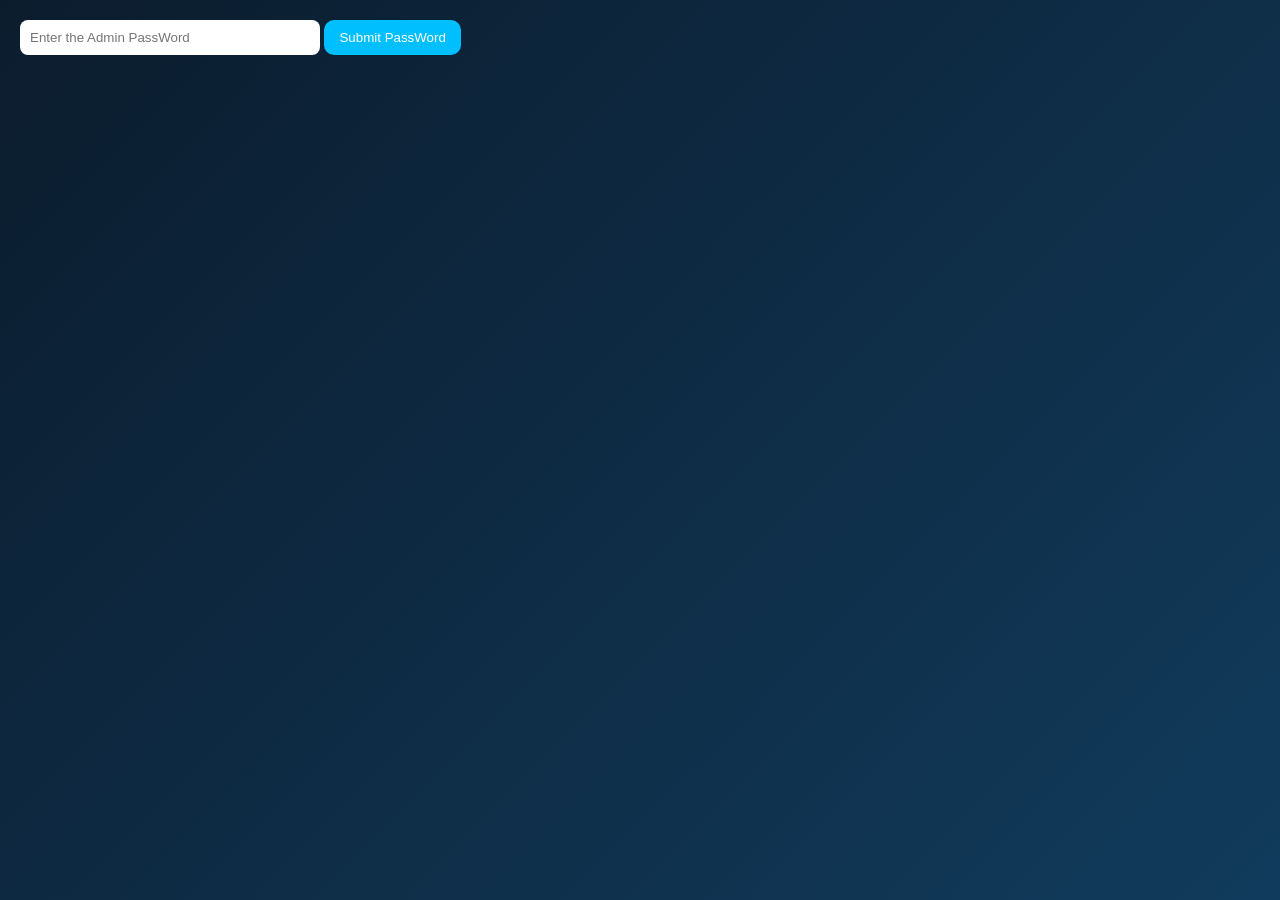
==== cms.html @ 47a47edd "Initial commit Created from https://vercel.com/new" ====
<!DOCTYPE html>
<html lang="en">
<head>
<meta charset="UTF-8">
<meta name="viewport" content="width=device-width, initial-scale=1.0">
<title>BluWave CMS Dashboard</title>
<style>
*{margin:0;padding:0;box-sizing:border-box;font-family:'Segoe UI',sans-serif;}
body{background:linear-gradient(135deg,#0b1c2d,#113b5c);color:white;min-height:100vh;padding:20px;}
h1{text-align:center;margin-bottom:20px;color:#00bfff;}
.container{max-width:1200px;margin:0 auto;}
.tabs{display:flex;gap:20px;margin-bottom:20px;justify-content:center;}
.tab{padding:10px 20px;background:#540251;border-radius:10px;cursor:pointer;transition:0.3s;}
.tab.active{background:#5c5cff;}
.tab:hover{background:#5c5cff;}
.section{display:none;}
.section.active{display:block;}
form{display:flex;flex-wrap:wrap;gap:15px;margin-bottom:20px;}
input, select{padding:10px;border-radius:8px;border:none;width:calc(25% - 10px);}
button{padding:10px 15px;border:none;border-radius:10px;background:#00bfff;color:white;cursor:pointer;transition:0.3s;}
button:hover{background:#540251;}
table{width:100%;border-collapse:collapse;margin-top:10px;}
th,td{padding:10px;border:1px solid #00bfff;text-align:center;}
th{background:#540251;}
.btn-action{padding:5px 10px;border-radius:5px;margin:0 2px;}
.paid{background:green;color:white;}
.pending{background:orange;color:white;}
.message-card {
    background: black;
    padding: 15px;
    margin-bottom: 15px;
    border-left: 4px solid #0044ff;
    border-radius: 8px;
}
.message-card button {
    margin-top: 10px;
    padding: 6px 12px;
    background: #ef4444;
    color: white;
    border: none;
    border-radius: 6px;
    cursor: pointer;
    transition: 0.3s ease;
}

.message-card button:hover {
    background: #b91c1c;
}
#body {
  display: none;
}
</style>
</head>
<body>

<section id="body">
  <div class="container">
  <h1>BluWave CMS Dashboard</h1>

  <div class="tabs">
    <div class="tab active" data-tab="clients">Clients</div>
    <div class="tab" data-tab="projects">Projects</div>
    <div class="tab" data-tab="payments">Payments</div>
    <div class="tab" data-tab="stats">Stats</div>
  </div>

  <!-- Clients Section -->
  <div class="section active" id="clients">
    <form id="clientForm">
      <input type="text" id="clientName" placeholder="Client Name" required>
      <input type="email" id="clientEmail" placeholder="Client Email" required>
      <input type="text" id="clientCompany" placeholder="Company" required>
      <input type="text" id="clientReferral" placeholder="Referred by (optional)">
      <button type="submit">Add Client</button>
    </form>
    <table id="clientTable">
      <thead>
        <tr>
          <th>Name</th>
          <th>Email</th>
          <th>Company</th>
          <th>Referred By</th>
          <th>Actions</th>
        </tr>
      </thead>
      <tbody></tbody>
    </table>
  </div>

  <!-- Projects Section -->
  <div class="section" id="projects">
    <form id="projectForm">
      <select id="projectClient" required></select>
      <input type="text" id="projectName" placeholder="Project Name" required>
      <button type="submit">Add Project</button>
    </form>
    <table id="projectTable">
      <thead>
        <tr>
          <th>Client</th>
          <th>Project</th>
          <th>Actions</th>
        </tr>
      </thead>
      <tbody></tbody>
    </table>
  </div>

  <!-- Payments Section -->
  <div class="section" id="payments">
    <table id="paymentTable">
      <thead>
        <tr>
          <th>Client</th>
          <th>Project</th>
          <th>Status</th>
          <th>Actions</th>
        </tr>
      </thead>
      <tbody></tbody>
    </table>
  </div>

  <!-- Stats Section -->
  <div class="section" id="stats">
    <p>Total Clients: <span id="totalClients">0</span></p>
    <p>Total Projects: <span id="totalProjects">0</span></p>
    <p>Total Paid Projects: <span id="totalPaid">0</span></p>
    <p>Total Referred Clients: <span id="totalReferred">0</span></p>
  </div>

  <section class="messages-section">
    <h2>Incoming Messages</h2>
    <div id="messagesList"></div>
</section>
</div>
</section>

<input type="password" name="password" id="password" placeholder="Enter the Admin PassWord">
<button id="submit">Submit PassWord</button>

<script>

let passWord = document.getElementById('password');
let Button = document.getElementById('submit')
Button.addEventListener('click', function authenticate() {
  if (passWord.value === '1234') {
    document.getElementById('body').style.display = 'block'
    passWord.style.display = 'none'
    Button.style.display = 'none'
  } else {
    alert('Incorrect PassWord! Try again')
  }
})


// ----- Tabs -----
document.querySelectorAll('.tab').forEach(tab=>{
  tab.addEventListener('click',()=>{
    document.querySelectorAll('.tab').forEach(t=>t.classList.remove('active'));
    document.querySelectorAll('.section').forEach(s=>s.classList.remove('active'));
    tab.classList.add('active');
    document.getElementById(tab.dataset.tab).classList.add('active');
  });
});

// ----- LocalStorage Data -----
let clients = JSON.parse(localStorage.getItem('clients')) || [];
let projects = JSON.parse(localStorage.getItem('projects')) || [];

// ----- Update Functions -----
function updateClients(){
  const tbody = document.querySelector('#clientTable tbody');
  tbody.innerHTML = '';
  clients.forEach((c,i)=>{
    tbody.innerHTML += `
      <tr>
        <td>${c.name}</td>
        <td>${c.email}</td>
        <td>${c.company}</td>
        <td>${c.referral || '-'}</td>
        <td><button class="btn-action" onclick="deleteClient(${i})">Delete</button></td>
      </tr>`;
  });
  updateClientDropdown();
  updateStats();
}

function updateClientDropdown(){
  const select = document.getElementById('projectClient');
  select.innerHTML = '<option value="">Select Client</option>';
  clients.forEach((c,i)=>{
    select.innerHTML += `<option value="${i}">${c.name}</option>`;
  });
}

function updateProjects(){
  const tbody = document.querySelector('#projectTable tbody');
  const paymentBody = document.querySelector('#paymentTable tbody');
  tbody.innerHTML = '';
  paymentBody.innerHTML = '';
  projects.forEach((p,i)=>{
    const clientName = clients[p.client] ? clients[p.client].name : 'Unknown';
    tbody.innerHTML += `
      <tr>
        <td>${clientName}</td>
        <td>${p.name}</td>
        <td><button class="btn-action" onclick="deleteProject(${i})">Delete</button></td>
      </tr>`;
    paymentBody.innerHTML += `
      <tr>
        <td>${clientName}</td>
        <td>${p.name}</td>
        <td><button class="btn-action ${p.status==='Paid'?'paid':'pending'}" onclick="togglePayment(${i})">${p.status}</button></td>
        <td></td>
      </tr>`;
  });
  updateStats();
}

function updateStats(){
  document.getElementById('totalClients').textContent = clients.length;
  document.getElementById('totalProjects').textContent = projects.length;
  const paid = projects.filter(p=>p.status==='Paid').length;
  document.getElementById('totalPaid').textContent = paid;
  const totalReferred = clients.filter(c=>c.referral && c.referral.trim()!=='').length;
  document.getElementById('totalReferred').textContent = totalReferred;
}

// ----- CRUD Functions -----
document.getElementById('clientForm').addEventListener('submit',e=>{
  e.preventDefault();
  const name = document.getElementById('clientName').value.trim();
  const email = document.getElementById('clientEmail').value.trim();
  const company = document.getElementById('clientCompany').value.trim();
  const referral = document.getElementById('clientReferral').value.trim();
  if(!name || !email || !company) return;
  clients.push({name,email,company,referral});
  localStorage.setItem('clients',JSON.stringify(clients));
  document.getElementById('clientForm').reset();
  updateClients();
});

function deleteClient(i){
  clients.splice(i,1);
  localStorage.setItem('clients',JSON.stringify(clients));
  projects = projects.filter(p=>p.client!=i);
  localStorage.setItem('projects',JSON.stringify(projects));
  updateClients();
  updateProjects();
}

document.getElementById('projectForm').addEventListener('submit',e=>{
  e.preventDefault();
  const clientIndex = document.getElementById('projectClient').value;
  const projectName = document.getElementById('projectName').value.trim();
  if(clientIndex === '' || !projectName) return;
  projects.push({client:clientIndex,name:projectName,status:'Pending'});
  localStorage.setItem('projects',JSON.stringify(projects));
  document.getElementById('projectForm').reset();
  updateProjects();
});

function deleteProject(i){
  projects.splice(i,1);
  localStorage.setItem('projects',JSON.stringify(projects));
  updateProjects();
}

function togglePayment(i){
  projects[i].status = projects[i].status==='Paid'?'Pending':'Paid';
  localStorage.setItem('projects',JSON.stringify(projects));
  updateProjects();
}

// ----- Referral Form Integration -----
// Example: if you have a referral form elsewhere that pushes to LocalStorage
function addReferral(name,email,company,referral){
  clients.push({name,email,company,referral});
  localStorage.setItem('clients',JSON.stringify(clients));
  updateClients();
}

// ----- Initial Load -----
updateClients();
updateProjects();
document.addEventListener("DOMContentLoaded", function () {

    function loadMessages() {
        const messagesList = document.getElementById("messagesList");
        const messages = JSON.parse(localStorage.getItem("bluwaveMessages")) || [];

        messagesList.innerHTML = "";

        messages.forEach(msg => {
            messagesList.innerHTML += `
                <div class="message-card">
                    <h4>${msg.name}</h4>
                    <p><strong>Email:</strong> ${msg.email}</p>
                    <p>${msg.message}</p>
                    <small>${msg.date}</small>
                    <button onclick="deleteMessage(${msg.id})">Delete</button>
                </div>
            `;
        });
    }

    window.deleteMessage = function(id) {
        let messages = JSON.parse(localStorage.getItem("bluwaveMessages")) || [];

        // Remove the selected message
        messages = messages.filter(msg => msg.id !== id);

        localStorage.setItem("bluwaveMessages", JSON.stringify(messages));

        loadMessages(); // Refresh UI
    };

    loadMessages();
});
</script>

</body>
</html>
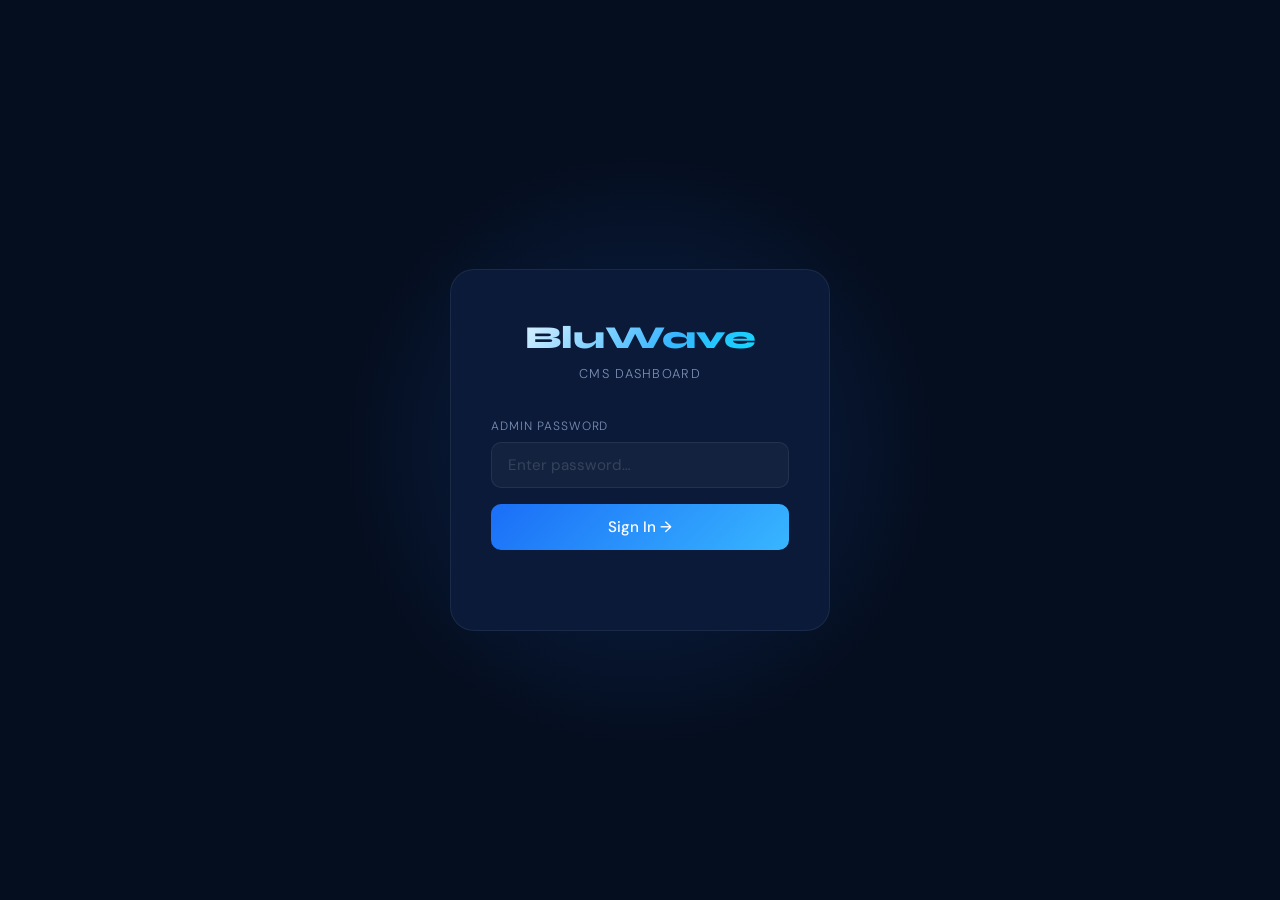
==== commit 517b7b7c: "Add files via upload" ====
--- a/cms.html
+++ b/cms.html
@@ -1,324 +1,977 @@
-<!DOCTYPE html>
-<html lang="en">
-<head>
-<meta charset="UTF-8">
-<meta name="viewport" content="width=device-width, initial-scale=1.0">
-<title>BluWave CMS Dashboard</title>
-<style>
-*{margin:0;padding:0;box-sizing:border-box;font-family:'Segoe UI',sans-serif;}
-body{background:linear-gradient(135deg,#0b1c2d,#113b5c);color:white;min-height:100vh;padding:20px;}
-h1{text-align:center;margin-bottom:20px;color:#00bfff;}
-.container{max-width:1200px;margin:0 auto;}
-.tabs{display:flex;gap:20px;margin-bottom:20px;justify-content:center;}
-.tab{padding:10px 20px;background:#540251;border-radius:10px;cursor:pointer;transition:0.3s;}
-.tab.active{background:#5c5cff;}
-.tab:hover{background:#5c5cff;}
-.section{display:none;}
-.section.active{display:block;}
-form{display:flex;flex-wrap:wrap;gap:15px;margin-bottom:20px;}
-input, select{padding:10px;border-radius:8px;border:none;width:calc(25% - 10px);}
-button{padding:10px 15px;border:none;border-radius:10px;background:#00bfff;color:white;cursor:pointer;transition:0.3s;}
-button:hover{background:#540251;}
-table{width:100%;border-collapse:collapse;margin-top:10px;}
-th,td{padding:10px;border:1px solid #00bfff;text-align:center;}
-th{background:#540251;}
-.btn-action{padding:5px 10px;border-radius:5px;margin:0 2px;}
-.paid{background:green;color:white;}
-.pending{background:orange;color:white;}
-.message-card {
-    background: black;
-    padding: 15px;
-    margin-bottom: 15px;
-    border-left: 4px solid #0044ff;
-    border-radius: 8px;
-}
-.message-card button {
-    margin-top: 10px;
-    padding: 6px 12px;
-    background: #ef4444;
-    color: white;
-    border: none;
-    border-radius: 6px;
-    cursor: pointer;
-    transition: 0.3s ease;
-}
-
-.message-card button:hover {
-    background: #b91c1c;
-}
-#body {
-  display: none;
-}
-</style>
-</head>
-<body>
-
-<section id="body">
-  <div class="container">
-  <h1>BluWave CMS Dashboard</h1>
-
-  <div class="tabs">
-    <div class="tab active" data-tab="clients">Clients</div>
-    <div class="tab" data-tab="projects">Projects</div>
-    <div class="tab" data-tab="payments">Payments</div>
-    <div class="tab" data-tab="stats">Stats</div>
-  </div>
-
-  <!-- Clients Section -->
-  <div class="section active" id="clients">
-    <form id="clientForm">
-      <input type="text" id="clientName" placeholder="Client Name" required>
-      <input type="email" id="clientEmail" placeholder="Client Email" required>
-      <input type="text" id="clientCompany" placeholder="Company" required>
-      <input type="text" id="clientReferral" placeholder="Referred by (optional)">
-      <button type="submit">Add Client</button>
-    </form>
-    <table id="clientTable">
-      <thead>
-        <tr>
-          <th>Name</th>
-          <th>Email</th>
-          <th>Company</th>
-          <th>Referred By</th>
-          <th>Actions</th>
-        </tr>
-      </thead>
-      <tbody></tbody>
-    </table>
-  </div>
-
-  <!-- Projects Section -->
-  <div class="section" id="projects">
-    <form id="projectForm">
-      <select id="projectClient" required></select>
-      <input type="text" id="projectName" placeholder="Project Name" required>
-      <button type="submit">Add Project</button>
-    </form>
-    <table id="projectTable">
-      <thead>
-        <tr>
-          <th>Client</th>
-          <th>Project</th>
-          <th>Actions</th>
-        </tr>
-      </thead>
-      <tbody></tbody>
-    </table>
-  </div>
-
-  <!-- Payments Section -->
-  <div class="section" id="payments">
-    <table id="paymentTable">
-      <thead>
-        <tr>
-          <th>Client</th>
-          <th>Project</th>
-          <th>Status</th>
-          <th>Actions</th>
-        </tr>
-      </thead>
-      <tbody></tbody>
-    </table>
-  </div>
-
-  <!-- Stats Section -->
-  <div class="section" id="stats">
-    <p>Total Clients: <span id="totalClients">0</span></p>
-    <p>Total Projects: <span id="totalProjects">0</span></p>
-    <p>Total Paid Projects: <span id="totalPaid">0</span></p>
-    <p>Total Referred Clients: <span id="totalReferred">0</span></p>
-  </div>
-
-  <section class="messages-section">
-    <h2>Incoming Messages</h2>
-    <div id="messagesList"></div>
-</section>
-</div>
-</section>
-
-<input type="password" name="password" id="password" placeholder="Enter the Admin PassWord">
-<button id="submit">Submit PassWord</button>
-
-<script>
-
-let passWord = document.getElementById('password');
-let Button = document.getElementById('submit')
-Button.addEventListener('click', function authenticate() {
-  if (passWord.value === '1234') {
-    document.getElementById('body').style.display = 'block'
-    passWord.style.display = 'none'
-    Button.style.display = 'none'
-  } else {
-    alert('Incorrect PassWord! Try again')
-  }
-})
-
-
-// ----- Tabs -----
-document.querySelectorAll('.tab').forEach(tab=>{
-  tab.addEventListener('click',()=>{
-    document.querySelectorAll('.tab').forEach(t=>t.classList.remove('active'));
-    document.querySelectorAll('.section').forEach(s=>s.classList.remove('active'));
-    tab.classList.add('active');
-    document.getElementById(tab.dataset.tab).classList.add('active');
-  });
-});
-
-// ----- LocalStorage Data -----
-let clients = JSON.parse(localStorage.getItem('clients')) || [];
-let projects = JSON.parse(localStorage.getItem('projects')) || [];
-
-// ----- Update Functions -----
-function updateClients(){
-  const tbody = document.querySelector('#clientTable tbody');
-  tbody.innerHTML = '';
-  clients.forEach((c,i)=>{
-    tbody.innerHTML += `
-      <tr>
-        <td>${c.name}</td>
-        <td>${c.email}</td>
-        <td>${c.company}</td>
-        <td>${c.referral || '-'}</td>
-        <td><button class="btn-action" onclick="deleteClient(${i})">Delete</button></td>
-      </tr>`;
-  });
-  updateClientDropdown();
-  updateStats();
-}
-
-function updateClientDropdown(){
-  const select = document.getElementById('projectClient');
-  select.innerHTML = '<option value="">Select Client</option>';
-  clients.forEach((c,i)=>{
-    select.innerHTML += `<option value="${i}">${c.name}</option>`;
-  });
-}
-
-function updateProjects(){
-  const tbody = document.querySelector('#projectTable tbody');
-  const paymentBody = document.querySelector('#paymentTable tbody');
-  tbody.innerHTML = '';
-  paymentBody.innerHTML = '';
-  projects.forEach((p,i)=>{
-    const clientName = clients[p.client] ? clients[p.client].name : 'Unknown';
-    tbody.innerHTML += `
-      <tr>
-        <td>${clientName}</td>
-        <td>${p.name}</td>
-        <td><button class="btn-action" onclick="deleteProject(${i})">Delete</button></td>
-      </tr>`;
-    paymentBody.innerHTML += `
-      <tr>
-        <td>${clientName}</td>
-        <td>${p.name}</td>
-        <td><button class="btn-action ${p.status==='Paid'?'paid':'pending'}" onclick="togglePayment(${i})">${p.status}</button></td>
-        <td></td>
-      </tr>`;
-  });
-  updateStats();
-}
-
-function updateStats(){
-  document.getElementById('totalClients').textContent = clients.length;
-  document.getElementById('totalProjects').textContent = projects.length;
-  const paid = projects.filter(p=>p.status==='Paid').length;
-  document.getElementById('totalPaid').textContent = paid;
-  const totalReferred = clients.filter(c=>c.referral && c.referral.trim()!=='').length;
-  document.getElementById('totalReferred').textContent = totalReferred;
-}
-
-// ----- CRUD Functions -----
-document.getElementById('clientForm').addEventListener('submit',e=>{
-  e.preventDefault();
-  const name = document.getElementById('clientName').value.trim();
-  const email = document.getElementById('clientEmail').value.trim();
-  const company = document.getElementById('clientCompany').value.trim();
-  const referral = document.getElementById('clientReferral').value.trim();
-  if(!name || !email || !company) return;
-  clients.push({name,email,company,referral});
-  localStorage.setItem('clients',JSON.stringify(clients));
-  document.getElementById('clientForm').reset();
-  updateClients();
-});
-
-function deleteClient(i){
-  clients.splice(i,1);
-  localStorage.setItem('clients',JSON.stringify(clients));
-  projects = projects.filter(p=>p.client!=i);
-  localStorage.setItem('projects',JSON.stringify(projects));
-  updateClients();
-  updateProjects();
-}
-
-document.getElementById('projectForm').addEventListener('submit',e=>{
-  e.preventDefault();
-  const clientIndex = document.getElementById('projectClient').value;
-  const projectName = document.getElementById('projectName').value.trim();
-  if(clientIndex === '' || !projectName) return;
-  projects.push({client:clientIndex,name:projectName,status:'Pending'});
-  localStorage.setItem('projects',JSON.stringify(projects));
-  document.getElementById('projectForm').reset();
-  updateProjects();
-});
-
-function deleteProject(i){
-  projects.splice(i,1);
-  localStorage.setItem('projects',JSON.stringify(projects));
-  updateProjects();
-}
-
-function togglePayment(i){
-  projects[i].status = projects[i].status==='Paid'?'Pending':'Paid';
-  localStorage.setItem('projects',JSON.stringify(projects));
-  updateProjects();
-}
-
-// ----- Referral Form Integration -----
-// Example: if you have a referral form elsewhere that pushes to LocalStorage
-function addReferral(name,email,company,referral){
-  clients.push({name,email,company,referral});
-  localStorage.setItem('clients',JSON.stringify(clients));
-  updateClients();
-}
-
-// ----- Initial Load -----
-updateClients();
-updateProjects();
-document.addEventListener("DOMContentLoaded", function () {
-
-    function loadMessages() {
-        const messagesList = document.getElementById("messagesList");
-        const messages = JSON.parse(localStorage.getItem("bluwaveMessages")) || [];
-
-        messagesList.innerHTML = "";
-
-        messages.forEach(msg => {
-            messagesList.innerHTML += `
-                <div class="message-card">
-                    <h4>${msg.name}</h4>
-                    <p><strong>Email:</strong> ${msg.email}</p>
-                    <p>${msg.message}</p>
-                    <small>${msg.date}</small>
-                    <button onclick="deleteMessage(${msg.id})">Delete</button>
-                </div>
-            `;
-        });
-    }
-
-    window.deleteMessage = function(id) {
-        let messages = JSON.parse(localStorage.getItem("bluwaveMessages")) || [];
-
-        // Remove the selected message
-        messages = messages.filter(msg => msg.id !== id);
-
-        localStorage.setItem("bluwaveMessages", JSON.stringify(messages));
-
-        loadMessages(); // Refresh UI
-    };
-
-    loadMessages();
-});
-</script>
-
-</body>
-</html>+<!DOCTYPE html>
+<html lang="en">
+<head>
+<meta charset="UTF-8">
+<meta name="viewport" content="width=device-width, initial-scale=1.0">
+<title>BluWave CMS</title>
+<link href="https://fonts.googleapis.com/css2?family=Syne:wght@600;700;800&family=DM+Sans:wght@300;400;500&display=swap" rel="stylesheet">
+<style>
+:root {
+    --navy: #050e1f;
+    --deep: #0a1a38;
+    --mid: #0f2557;
+    --blue: #1a6ef7;
+    --sky: #38b6ff;
+    --cyan: #00e5ff;
+    --white: #f0f5ff;
+    --muted: #7a90b5;
+    --border: rgba(255,255,255,0.07);
+    --card: rgba(255,255,255,0.04);
+    --red: #ef4444;
+    --green: #22c55e;
+    --orange: #f59e0b;
+    --sidebar: 220px;
+}
+
+* { margin: 0; padding: 0; box-sizing: border-box; }
+html { scroll-behavior: smooth; }
+
+body {
+    font-family: 'DM Sans', sans-serif;
+    font-weight: 300;
+    background: var(--navy);
+    color: var(--white);
+    min-height: 100vh;
+    display: flex;
+}
+
+/* ─── LOGIN ─── */
+#loginScreen {
+    position: fixed; inset: 0;
+    background: var(--navy);
+    display: flex;
+    align-items: center;
+    justify-content: center;
+    z-index: 999;
+    flex-direction: column;
+    gap: 0;
+}
+
+#loginScreen::before {
+    content: '';
+    position: absolute;
+    width: 600px; height: 600px;
+    border-radius: 50%;
+    background: radial-gradient(circle, rgba(26,110,247,0.2) 0%, transparent 70%);
+    top: 50%; left: 50%;
+    transform: translate(-50%,-50%);
+    pointer-events: none;
+}
+
+.login-box {
+    background: var(--deep);
+    border: 1px solid var(--border);
+    border-radius: 24px;
+    padding: 48px 40px;
+    width: 380px;
+    text-align: center;
+    position: relative;
+    z-index: 1;
+}
+
+.login-logo {
+    font-family: 'Syne', sans-serif;
+    font-weight: 800;
+    font-size: 2rem;
+    background: linear-gradient(135deg, #fff 0%, var(--sky) 60%, var(--cyan) 100%);
+    -webkit-background-clip: text;
+    -webkit-text-fill-color: transparent;
+    background-clip: text;
+    margin-bottom: 8px;
+}
+
+.login-subtitle {
+    font-size: 0.8rem;
+    color: var(--muted);
+    letter-spacing: 0.1em;
+    text-transform: uppercase;
+    margin-bottom: 36px;
+}
+
+.login-box label {
+    display: block;
+    font-size: 0.75rem;
+    color: var(--muted);
+    text-transform: uppercase;
+    letter-spacing: 0.08em;
+    text-align: left;
+    margin-bottom: 8px;
+}
+
+.login-box input[type="password"] {
+    width: 100%;
+    background: rgba(255,255,255,0.04);
+    border: 1px solid var(--border);
+    border-radius: 10px;
+    padding: 12px 16px;
+    color: var(--white);
+    font-family: inherit;
+    font-size: 0.95rem;
+    outline: none;
+    transition: border-color 0.2s;
+    margin-bottom: 16px;
+    letter-spacing: 0.1em;
+}
+
+.login-box input[type="password"]:focus { border-color: var(--blue); }
+.login-box input[type="password"]::placeholder { color: rgba(255,255,255,0.15); letter-spacing: 0; }
+
+.login-btn {
+    width: 100%;
+    padding: 13px;
+    background: linear-gradient(135deg, var(--blue), var(--sky));
+    color: #fff;
+    border: none;
+    border-radius: 10px;
+    font-family: inherit;
+    font-size: 0.95rem;
+    font-weight: 500;
+    cursor: pointer;
+    transition: all 0.25s;
+}
+
+.login-btn:hover { opacity: 0.9; transform: translateY(-1px); box-shadow: 0 8px 30px rgba(26,110,247,0.4); }
+
+#loginError {
+    margin-top: 12px;
+    color: var(--red);
+    font-size: 0.85rem;
+    min-height: 20px;
+}
+
+/* ─── SIDEBAR ─── */
+#app { display: none; width: 100%; }
+
+.sidebar {
+    width: var(--sidebar);
+    min-height: 100vh;
+    background: var(--deep);
+    border-right: 1px solid var(--border);
+    position: fixed;
+    top: 0; left: 0; bottom: 0;
+    display: flex;
+    flex-direction: column;
+    padding: 0;
+    z-index: 50;
+}
+
+.sidebar-logo {
+    padding: 24px 24px 20px;
+    border-bottom: 1px solid var(--border);
+}
+
+.sidebar-logo span {
+    font-family: 'Syne', sans-serif;
+    font-weight: 800;
+    font-size: 1.3rem;
+    background: linear-gradient(135deg, #fff 0%, var(--sky) 100%);
+    -webkit-background-clip: text;
+    -webkit-text-fill-color: transparent;
+    background-clip: text;
+}
+
+.sidebar-label {
+    font-size: 0.65rem;
+    color: var(--muted);
+    letter-spacing: 0.12em;
+    text-transform: uppercase;
+    padding: 20px 24px 8px;
+}
+
+.nav-item {
+    display: flex;
+    align-items: center;
+    gap: 12px;
+    padding: 11px 24px;
+    cursor: pointer;
+    transition: all 0.2s;
+    color: var(--muted);
+    font-size: 0.875rem;
+    font-weight: 400;
+    border-left: 2px solid transparent;
+    margin: 1px 0;
+}
+
+.nav-item:hover { color: var(--white); background: rgba(255,255,255,0.03); }
+
+.nav-item.active {
+    color: var(--white);
+    background: rgba(26,110,247,0.1);
+    border-left-color: var(--blue);
+}
+
+.nav-icon { font-size: 1rem; width: 20px; text-align: center; }
+
+.sidebar-footer {
+    margin-top: auto;
+    padding: 20px 24px;
+    border-top: 1px solid var(--border);
+}
+
+.logout-btn {
+    display: flex;
+    align-items: center;
+    gap: 10px;
+    color: var(--muted);
+    font-size: 0.8rem;
+    cursor: pointer;
+    transition: color 0.2s;
+}
+
+.logout-btn:hover { color: var(--red); }
+
+/* ─── MAIN ─── */
+.main {
+    margin-left: var(--sidebar);
+    flex: 1;
+    padding: 32px 40px;
+    min-height: 100vh;
+}
+
+.topbar {
+    display: flex;
+    align-items: center;
+    justify-content: space-between;
+    margin-bottom: 36px;
+}
+
+.page-title {
+    font-family: 'Syne', sans-serif;
+    font-weight: 700;
+    font-size: 1.5rem;
+    letter-spacing: -0.02em;
+}
+
+.topbar-right {
+    display: flex;
+    align-items: center;
+    gap: 12px;
+}
+
+.topbar-badge {
+    background: rgba(26,110,247,0.15);
+    border: 1px solid rgba(26,110,247,0.25);
+    color: var(--sky);
+    padding: 5px 14px;
+    border-radius: 20px;
+    font-size: 0.75rem;
+    letter-spacing: 0.06em;
+}
+
+/* ─── SECTIONS ─── */
+.section { display: none; }
+.section.active { display: block; }
+
+/* ─── STAT CARDS ─── */
+.stat-row {
+    display: grid;
+    grid-template-columns: repeat(4, 1fr);
+    gap: 16px;
+    margin-bottom: 32px;
+}
+
+.stat-card {
+    background: var(--card);
+    border: 1px solid var(--border);
+    border-radius: 16px;
+    padding: 24px;
+    transition: all 0.3s;
+}
+
+.stat-card:hover { border-color: rgba(26,110,247,0.3); background: rgba(26,110,247,0.06); }
+
+.stat-card-label {
+    font-size: 0.75rem;
+    color: var(--muted);
+    text-transform: uppercase;
+    letter-spacing: 0.08em;
+    margin-bottom: 12px;
+}
+
+.stat-card-num {
+    font-family: 'Syne', sans-serif;
+    font-weight: 800;
+    font-size: 2.2rem;
+    line-height: 1;
+    background: linear-gradient(135deg, #fff 0%, var(--sky) 100%);
+    -webkit-background-clip: text;
+    -webkit-text-fill-color: transparent;
+    background-clip: text;
+}
+
+/* ─── PANEL ─── */
+.panel {
+    background: var(--card);
+    border: 1px solid var(--border);
+    border-radius: 20px;
+    overflow: hidden;
+    margin-bottom: 28px;
+}
+
+.panel-header {
+    padding: 20px 28px;
+    border-bottom: 1px solid var(--border);
+    display: flex;
+    align-items: center;
+    justify-content: space-between;
+}
+
+.panel-title {
+    font-family: 'Syne', sans-serif;
+    font-weight: 700;
+    font-size: 1rem;
+}
+
+.panel-body { padding: 28px; }
+
+/* ─── FORMS ─── */
+.form-row {
+    display: flex;
+    gap: 12px;
+    flex-wrap: wrap;
+    align-items: flex-end;
+}
+
+.form-field { display: flex; flex-direction: column; gap: 6px; flex: 1; min-width: 160px; }
+
+.form-field label {
+    font-size: 0.72rem;
+    color: var(--muted);
+    text-transform: uppercase;
+    letter-spacing: 0.08em;
+}
+
+.form-field input,
+.form-field select {
+    background: rgba(255,255,255,0.05);
+    border: 1px solid var(--border);
+    border-radius: 10px;
+    padding: 10px 14px;
+    color: var(--white);
+    font-family: inherit;
+    font-size: 0.875rem;
+    outline: none;
+    transition: border-color 0.2s;
+}
+
+.form-field input:focus,
+.form-field select:focus { border-color: var(--blue); }
+.form-field input::placeholder { color: rgba(255,255,255,0.2); }
+.form-field select option { background: var(--deep); }
+
+.add-btn {
+    padding: 10px 22px;
+    background: var(--blue);
+    color: #fff;
+    border: none;
+    border-radius: 10px;
+    font-family: inherit;
+    font-size: 0.875rem;
+    font-weight: 500;
+    cursor: pointer;
+    transition: all 0.2s;
+    white-space: nowrap;
+    align-self: flex-end;
+}
+
+.add-btn:hover { background: var(--sky); color: var(--navy); transform: translateY(-1px); }
+
+/* ─── TABLE ─── */
+table { width: 100%; border-collapse: collapse; }
+
+thead tr { border-bottom: 1px solid var(--border); }
+
+th {
+    padding: 12px 16px;
+    font-size: 0.72rem;
+    font-weight: 500;
+    color: var(--muted);
+    text-transform: uppercase;
+    letter-spacing: 0.08em;
+    text-align: left;
+}
+
+td {
+    padding: 14px 16px;
+    font-size: 0.875rem;
+    border-bottom: 1px solid rgba(255,255,255,0.04);
+    vertical-align: middle;
+}
+
+tbody tr:last-child td { border-bottom: none; }
+tbody tr { transition: background 0.15s; }
+tbody tr:hover { background: rgba(255,255,255,0.02); }
+
+/* ─── BADGES / PILLS ─── */
+.pill {
+    display: inline-block;
+    padding: 3px 12px;
+    border-radius: 20px;
+    font-size: 0.75rem;
+    font-weight: 500;
+}
+
+.pill-paid { background: rgba(34,197,94,0.15); color: var(--green); border: 1px solid rgba(34,197,94,0.25); }
+.pill-pending { background: rgba(245,158,11,0.15); color: var(--orange); border: 1px solid rgba(245,158,11,0.25); }
+
+/* ─── ACTION BUTTONS ─── */
+.act-btn {
+    display: inline-flex;
+    align-items: center;
+    gap: 4px;
+    padding: 5px 12px;
+    border-radius: 8px;
+    border: none;
+    cursor: pointer;
+    font-family: inherit;
+    font-size: 0.78rem;
+    font-weight: 500;
+    transition: all 0.2s;
+    margin: 0 3px;
+}
+
+.act-delete { background: rgba(239,68,68,0.12); color: var(--red); border: 1px solid rgba(239,68,68,0.2); }
+.act-delete:hover { background: rgba(239,68,68,0.25); }
+
+.act-toggle-paid { background: rgba(34,197,94,0.12); color: var(--green); border: 1px solid rgba(34,197,94,0.2); }
+.act-toggle-paid:hover { background: rgba(34,197,94,0.25); }
+
+.act-toggle-pending { background: rgba(245,158,11,0.12); color: var(--orange); border: 1px solid rgba(245,158,11,0.2); }
+.act-toggle-pending:hover { background: rgba(245,158,11,0.25); }
+
+/* ─── MESSAGES ─── */
+.message-grid {
+    display: grid;
+    grid-template-columns: repeat(auto-fill, minmax(300px, 1fr));
+    gap: 16px;
+}
+
+.message-card {
+    background: var(--card);
+    border: 1px solid var(--border);
+    border-radius: 16px;
+    padding: 20px;
+    transition: all 0.3s;
+    position: relative;
+    overflow: hidden;
+}
+
+.message-card::before {
+    content: '';
+    position: absolute;
+    top: 0; left: 0; bottom: 0;
+    width: 3px;
+    background: linear-gradient(to bottom, var(--blue), var(--cyan));
+    border-radius: 3px 0 0 3px;
+}
+
+.message-card:hover { border-color: rgba(26,110,247,0.25); }
+
+.msg-name {
+    font-family: 'Syne', sans-serif;
+    font-weight: 700;
+    font-size: 0.95rem;
+    margin-bottom: 4px;
+}
+
+.msg-email {
+    font-size: 0.78rem;
+    color: var(--sky);
+    margin-bottom: 12px;
+}
+
+.msg-body {
+    font-size: 0.875rem;
+    color: rgba(240,245,255,0.7);
+    line-height: 1.6;
+    margin-bottom: 12px;
+}
+
+.msg-date {
+    font-size: 0.72rem;
+    color: var(--muted);
+    margin-bottom: 14px;
+}
+
+/* ─── EMPTY STATE ─── */
+.empty-state {
+    text-align: center;
+    padding: 60px 20px;
+    color: var(--muted);
+}
+
+.empty-state .empty-icon { font-size: 2.5rem; margin-bottom: 12px; }
+.empty-state p { font-size: 0.875rem; }
+
+/* ─── REFERRAL PROGRESS ─── */
+.referral-list { display: flex; flex-direction: column; gap: 12px; }
+
+.referral-item {
+    display: flex;
+    align-items: center;
+    justify-content: space-between;
+    background: rgba(255,255,255,0.03);
+    border: 1px solid var(--border);
+    border-radius: 12px;
+    padding: 14px 18px;
+}
+
+.ref-name { font-weight: 500; font-size: 0.9rem; }
+.ref-count {
+    font-family: 'Syne', sans-serif;
+    font-size: 0.8rem;
+    font-weight: 700;
+    padding: 4px 14px;
+    border-radius: 20px;
+    background: rgba(26,110,247,0.15);
+    color: var(--sky);
+}
+
+.ref-reward {
+    font-size: 0.75rem;
+    color: var(--cyan);
+    background: rgba(0,229,255,0.1);
+    padding: 4px 12px;
+    border-radius: 20px;
+    border: 1px solid rgba(0,229,255,0.2);
+}
+</style>
+</head>
+<body>
+
+<!-- LOGIN -->
+<div id="loginScreen">
+    <div class="login-box">
+        <div class="login-logo">BluWave</div>
+        <div class="login-subtitle">CMS Dashboard</div>
+        <label>Admin Password</label>
+        <input type="password" id="passwordInput" placeholder="Enter password…">
+        <button class="login-btn" id="loginBtn">Sign In →</button>
+        <div id="loginError"></div>
+    </div>
+</div>
+
+<!-- APP -->
+<div id="app">
+
+    <!-- SIDEBAR -->
+    <aside class="sidebar">
+        <div class="sidebar-logo"><span>BluWave</span></div>
+        <div class="sidebar-label">Main</div>
+        <div class="nav-item active" data-tab="overview">
+            <span class="nav-icon">📊</span> Overview
+        </div>
+        <div class="nav-item" data-tab="clients">
+            <span class="nav-icon">👥</span> Clients
+        </div>
+        <div class="nav-item" data-tab="projects">
+            <span class="nav-icon">📁</span> Projects
+        </div>
+        <div class="nav-item" data-tab="payments">
+            <span class="nav-icon">💳</span> Payments
+        </div>
+        <div class="nav-item" data-tab="referrals">
+            <span class="nav-icon">🔗</span> Referrals
+        </div>
+        <div class="nav-item" data-tab="messages">
+            <span class="nav-icon">✉️</span> Messages
+            <span id="msgBadge" style="margin-left:auto;background:var(--blue);color:#fff;border-radius:10px;padding:1px 7px;font-size:0.7rem;display:none;"></span>
+        </div>
+        <div class="sidebar-footer">
+            <div class="logout-btn" id="logoutBtn">
+                <span>🚪</span> Sign Out
+            </div>
+        </div>
+    </aside>
+
+    <!-- MAIN -->
+    <main class="main">
+        <div class="topbar">
+            <div class="page-title" id="pageTitle">Overview</div>
+            <div class="topbar-right">
+                <div class="topbar-badge">Admin</div>
+            </div>
+        </div>
+
+        <!-- OVERVIEW -->
+        <div class="section active" id="tab-overview">
+            <div class="stat-row">
+                <div class="stat-card">
+                    <div class="stat-card-label">Total Clients</div>
+                    <div class="stat-card-num" id="ov-clients">0</div>
+                </div>
+                <div class="stat-card">
+                    <div class="stat-card-label">Total Projects</div>
+                    <div class="stat-card-num" id="ov-projects">0</div>
+                </div>
+                <div class="stat-card">
+                    <div class="stat-card-label">Paid Projects</div>
+                    <div class="stat-card-num" id="ov-paid">0</div>
+                </div>
+                <div class="stat-card">
+                    <div class="stat-card-label">Messages</div>
+                    <div class="stat-card-num" id="ov-messages">0</div>
+                </div>
+            </div>
+            <div class="panel">
+                <div class="panel-header"><span class="panel-title">Recent Clients</span></div>
+                <div class="panel-body">
+                    <table>
+                        <thead><tr><th>Name</th><th>Company</th><th>Email</th><th>Referred By</th></tr></thead>
+                        <tbody id="recentClients"></tbody>
+                    </table>
+                </div>
+            </div>
+        </div>
+
+        <!-- CLIENTS -->
+        <div class="section" id="tab-clients">
+            <div class="panel">
+                <div class="panel-header"><span class="panel-title">Add Client</span></div>
+                <div class="panel-body">
+                    <form id="clientForm" class="form-row" autocomplete="off">
+                        <div class="form-field"><label>Name</label><input type="text" id="clientName" placeholder="Full name" required></div>
+                        <div class="form-field"><label>Email</label><input type="email" id="clientEmail" placeholder="email@example.com" required></div>
+                        <div class="form-field"><label>Company</label><input type="text" id="clientCompany" placeholder="Company name" required></div>
+                        <div class="form-field"><label>Referred By</label><input type="text" id="clientReferral" placeholder="Optional"></div>
+                        <button type="submit" class="add-btn">+ Add Client</button>
+                    </form>
+                </div>
+            </div>
+            <div class="panel">
+                <div class="panel-header"><span class="panel-title">All Clients</span></div>
+                <div class="panel-body" style="padding:0;">
+                    <table>
+                        <thead><tr><th>Name</th><th>Email</th><th>Phone</th><th>Company</th><th>Referred By</th><th>Actions</th></tr></thead>
+                        <tbody id="clientTableBody"></tbody>
+                    </table>
+                </div>
+            </div>
+        </div>
+
+        <!-- PROJECTS -->
+        <div class="section" id="tab-projects">
+            <div class="panel">
+                <div class="panel-header"><span class="panel-title">Add Project</span></div>
+                <div class="panel-body">
+                    <form id="projectForm" class="form-row" autocomplete="off">
+                        <div class="form-field"><label>Client</label>
+                            <select id="projectClient" required><option value="">Select client…</option></select>
+                        </div>
+                        <div class="form-field"><label>Project Name</label><input type="text" id="projectName" placeholder="Project name" required></div>
+                        <button type="submit" class="add-btn">+ Add Project</button>
+                    </form>
+                </div>
+            </div>
+            <div class="panel">
+                <div class="panel-header"><span class="panel-title">All Projects</span></div>
+                <div class="panel-body" style="padding:0;">
+                    <table>
+                        <thead><tr><th>Client</th><th>Project</th><th>Actions</th></tr></thead>
+                        <tbody id="projectTableBody"></tbody>
+                    </table>
+                </div>
+            </div>
+        </div>
+
+        <!-- PAYMENTS -->
+        <div class="section" id="tab-payments">
+            <div class="panel">
+                <div class="panel-header"><span class="panel-title">Payment Status</span></div>
+                <div class="panel-body" style="padding:0;">
+                    <table>
+                        <thead><tr><th>Client</th><th>Project</th><th>Status</th><th>Actions</th></tr></thead>
+                        <tbody id="paymentTableBody"></tbody>
+                    </table>
+                </div>
+            </div>
+        </div>
+
+        <!-- REFERRALS -->
+        <div class="section" id="tab-referrals">
+            <div class="stat-row" style="grid-template-columns: repeat(2,1fr); max-width:500px;">
+                <div class="stat-card">
+                    <div class="stat-card-label">Referred Clients</div>
+                    <div class="stat-card-num" id="ref-count">0</div>
+                </div>
+                <div class="stat-card">
+                    <div class="stat-card-label">Free Months Earned</div>
+                    <div class="stat-card-num" id="ref-rewards">0</div>
+                </div>
+            </div>
+            <div class="panel">
+                <div class="panel-header"><span class="panel-title">Referral Leaderboard</span></div>
+                <div class="panel-body">
+                    <div class="referral-list" id="referralList"></div>
+                </div>
+            </div>
+        </div>
+
+        <!-- MESSAGES -->
+        <div class="section" id="tab-messages">
+            <div class="panel" style="margin-bottom:24px;">
+                <div class="panel-header"><span class="panel-title">Incoming Messages</span><span id="msgCount" class="topbar-badge">0</span></div>
+                <div class="panel-body">
+                    <div class="message-grid" id="messagesList"></div>
+                </div>
+            </div>
+        </div>
+
+    </main>
+</div>
+
+<script>
+// ─── AUTH ───
+document.getElementById('loginBtn').addEventListener('click', () => {
+    const val = document.getElementById('passwordInput').value;
+    if (val === 'BluwaveAdmin2026!') {
+        document.getElementById('loginScreen').style.display = 'none';
+        document.getElementById('app').style.display = 'flex';
+        init();
+    } else {
+        const err = document.getElementById('loginError');
+        err.textContent = 'Incorrect password. Please try again.';
+        document.getElementById('passwordInput').value = '';
+        document.getElementById('passwordInput').focus();
+        setTimeout(() => err.textContent = '', 3000);
+    }
+});
+
+document.getElementById('passwordInput').addEventListener('keydown', e => {
+    if (e.key === 'Enter') document.getElementById('loginBtn').click();
+});
+
+document.getElementById('logoutBtn').addEventListener('click', () => {
+    document.getElementById('app').style.display = 'none';
+    document.getElementById('loginScreen').style.display = 'flex';
+    document.getElementById('passwordInput').value = '';
+});
+
+// ─── DATA ───
+const get = key => JSON.parse(localStorage.getItem(key)) || [];
+const set = (key, val) => localStorage.setItem(key, JSON.stringify(val));
+
+let clients = [];
+let projects = [];
+let messages = [];
+
+function loadData() {
+    clients = get('clients');
+    projects = get('projects');
+    messages = get('bluwaveMessages');
+}
+
+// ─── NAV ───
+const pageTitles = { overview:'Overview', clients:'Clients', projects:'Projects', payments:'Payments', referrals:'Referrals', messages:'Messages' };
+
+document.querySelectorAll('.nav-item').forEach(item => {
+    item.addEventListener('click', () => {
+        document.querySelectorAll('.nav-item').forEach(n => n.classList.remove('active'));
+        document.querySelectorAll('.section').forEach(s => s.classList.remove('active'));
+        item.classList.add('active');
+        const tab = item.dataset.tab;
+        document.getElementById('tab-' + tab).classList.add('active');
+        document.getElementById('pageTitle').textContent = pageTitles[tab];
+    });
+});
+
+// ─── RENDER ───
+function renderAll() {
+    loadData();
+    renderClients();
+    renderProjects();
+    renderPayments();
+    renderReferrals();
+    renderMessages();
+    renderOverview();
+}
+
+function renderClients() {
+    const tbody = document.getElementById('clientTableBody');
+    if (!clients.length) {
+        tbody.innerHTML = '<tr><td colspan="6"><div class="empty-state"><div class="empty-icon">👥</div><p>No clients yet</p></div></td></tr>';
+        return;
+    }
+    tbody.innerHTML = clients.map((c, i) => `
+        <tr>
+            <td>${esc(c.name)}</td>
+            <td style="color:var(--muted)">${esc(c.email)}</td>
+            <td style="color:var(--muted)">${c.phone ? esc(c.phone) : '<span style="color:var(--muted);font-size:0.8rem">—</span>'}</td>
+            <td>${esc(c.company)}</td>
+            <td>${c.referral ? `<span style="color:var(--sky);font-size:0.8rem">${esc(c.referral)}</span>` : '<span style="color:var(--muted);font-size:0.8rem">—</span>'}</td>
+            <td><button class="act-btn act-delete" onclick="deleteClient(${i})">🗑 Delete</button></td>
+        </tr>`).join('');
+    updateDropdown();
+}
+
+function renderProjects() {
+    const tbody = document.getElementById('projectTableBody');
+    if (!projects.length) {
+        tbody.innerHTML = '<tr><td colspan="3"><div class="empty-state"><div class="empty-icon">📁</div><p>No projects yet</p></div></td></tr>';
+        return;
+    }
+    tbody.innerHTML = projects.map((p, i) => {
+        const cn = clients[p.client]?.name ?? 'Unknown';
+        return `<tr>
+            <td>${esc(cn)}</td>
+            <td>${esc(p.name)}</td>
+            <td><button class="act-btn act-delete" onclick="deleteProject(${i})">🗑 Delete</button></td>
+        </tr>`;
+    }).join('');
+}
+
+function renderPayments() {
+    const tbody = document.getElementById('paymentTableBody');
+    if (!projects.length) {
+        tbody.innerHTML = '<tr><td colspan="4"><div class="empty-state"><div class="empty-icon">💳</div><p>No payments yet</p></div></td></tr>';
+        return;
+    }
+    tbody.innerHTML = projects.map((p, i) => {
+        const cn = clients[p.client]?.name ?? 'Unknown';
+        const isPaid = p.status === 'Paid';
+        return `<tr>
+            <td>${esc(cn)}</td>
+            <td>${esc(p.name)}</td>
+            <td><span class="pill ${isPaid ? 'pill-paid' : 'pill-pending'}">${p.status}</span></td>
+            <td><button class="act-btn ${isPaid ? 'act-toggle-pending' : 'act-toggle-paid'}" onclick="togglePayment(${i})">${isPaid ? '↩ Mark Pending' : '✓ Mark Paid'}</button></td>
+        </tr>`;
+    }).join('');
+}
+
+function renderReferrals() {
+    const referred = clients.filter(c => c.referral && c.referral.trim());
+    document.getElementById('ref-count').textContent = referred.length;
+
+    const map = {};
+    referred.forEach(c => {
+        const r = c.referral.trim();
+        map[r] = (map[r] || 0) + 1;
+    });
+
+    const rewards = Object.values(map).filter(v => v >= 3).length;
+    document.getElementById('ref-rewards').textContent = rewards;
+
+    const sorted = Object.entries(map).sort((a,b) => b[1]-a[1]);
+    const list = document.getElementById('referralList');
+    if (!sorted.length) {
+        list.innerHTML = '<div class="empty-state"><div class="empty-icon">🔗</div><p>No referrals recorded yet</p></div>';
+        return;
+    }
+    list.innerHTML = sorted.map(([name, count]) => `
+        <div class="referral-item">
+            <span class="ref-name">${esc(name)}</span>
+            <span class="ref-count">${count} referral${count !== 1 ? 's' : ''}</span>
+            ${count >= 3 ? '<span class="ref-reward">🎉 1 FREE month earned</span>' : ''}
+        </div>`).join('');
+}
+
+function renderMessages() {
+    const list = document.getElementById('messagesList');
+    const count = messages.length;
+    document.getElementById('msgCount').textContent = count;
+    document.getElementById('ov-messages').textContent = count;
+
+    const badge = document.getElementById('msgBadge');
+    if (count > 0) { badge.style.display = 'inline'; badge.textContent = count; }
+    else badge.style.display = 'none';
+
+    if (!messages.length) {
+        list.innerHTML = '<div class="empty-state"><div class="empty-icon">✉️</div><p>No messages yet</p></div>';
+        return;
+    }
+    list.innerHTML = messages.map(msg => `
+        <div class="message-card">
+            <div class="msg-name">${esc(msg.name)}</div>
+            <div class="msg-email">${esc(msg.email)}</div>
+            <div class="msg-body">${esc(msg.message)}</div>
+            <div class="msg-date">${esc(msg.date)}</div>
+            <button class="act-btn act-delete" onclick="deleteMessage(${msg.id})">🗑 Delete</button>
+        </div>`).join('');
+}
+
+function renderOverview() {
+    document.getElementById('ov-clients').textContent = clients.length;
+    document.getElementById('ov-projects').textContent = projects.length;
+    document.getElementById('ov-paid').textContent = projects.filter(p => p.status === 'Paid').length;
+
+    const tbody = document.getElementById('recentClients');
+    const recent = [...clients].slice(-5).reverse();
+    if (!recent.length) {
+        tbody.innerHTML = '<tr><td colspan="4"><div class="empty-state"><p>No clients yet</p></div></td></tr>';
+        return;
+    }
+    tbody.innerHTML = recent.map(c => `
+        <tr>
+            <td>${esc(c.name)}</td>
+            <td style="color:var(--muted)">${esc(c.company)}</td>
+            <td style="color:var(--muted);font-size:0.8rem">${esc(c.email)}</td>
+            <td>${c.referral ? `<span style="color:var(--sky);font-size:0.8rem">${esc(c.referral)}</span>` : '<span style="color:var(--muted);font-size:0.8rem">—</span>'}</td>
+        </tr>`).join('');
+}
+
+function updateDropdown() {
+    const sel = document.getElementById('projectClient');
+    sel.innerHTML = '<option value="">Select client…</option>';
+    clients.forEach((c, i) => sel.innerHTML += `<option value="${i}">${esc(c.name)}</option>`);
+}
+
+// ─── CRUD ───
+document.getElementById('clientForm').addEventListener('submit', e => {
+    e.preventDefault();
+    const name = document.getElementById('clientName').value.trim();
+    const email = document.getElementById('clientEmail').value.trim();
+    const company = document.getElementById('clientCompany').value.trim();
+    const referral = document.getElementById('clientReferral').value.trim();
+    if (!name || !email || !company) return;
+    clients.push({ name, email, company, referral });
+    set('clients', clients);
+    e.target.reset();
+    renderAll();
+});
+
+function deleteClient(i) {
+    if (!confirm(`Delete ${clients[i].name}?`)) return;
+    clients.splice(i, 1);
+    projects = projects.filter(p => p.client != i).map(p => ({ ...p, client: p.client > i ? p.client - 1 : p.client }));
+    set('clients', clients);
+    set('projects', projects);
+    renderAll();
+}
+
+document.getElementById('projectForm').addEventListener('submit', e => {
+    e.preventDefault();
+    const ci = document.getElementById('projectClient').value;
+    const name = document.getElementById('projectName').value.trim();
+    if (ci === '' || !name) return;
+    projects.push({ client: parseInt(ci), name, status: 'Pending' });
+    set('projects', projects);
+    e.target.reset();
+    renderAll();
+});
+
+function deleteProject(i) {
+    projects.splice(i, 1);
+    set('projects', projects);
+    renderAll();
+}
+
+function togglePayment(i) {
+    projects[i].status = projects[i].status === 'Paid' ? 'Pending' : 'Paid';
+    set('projects', projects);
+    renderAll();
+}
+
+function deleteMessage(id) {
+    messages = messages.filter(m => m.id !== id);
+    set('bluwaveMessages', messages);
+    renderMessages();
+}
+
+function esc(str) {
+    return String(str ?? '').replace(/&/g,'&amp;').replace(/</g,'&lt;').replace(/>/g,'&gt;').replace(/"/g,'&quot;');
+}
+
+function init() { renderAll(); }
+</script>
+</body>
+</html>
